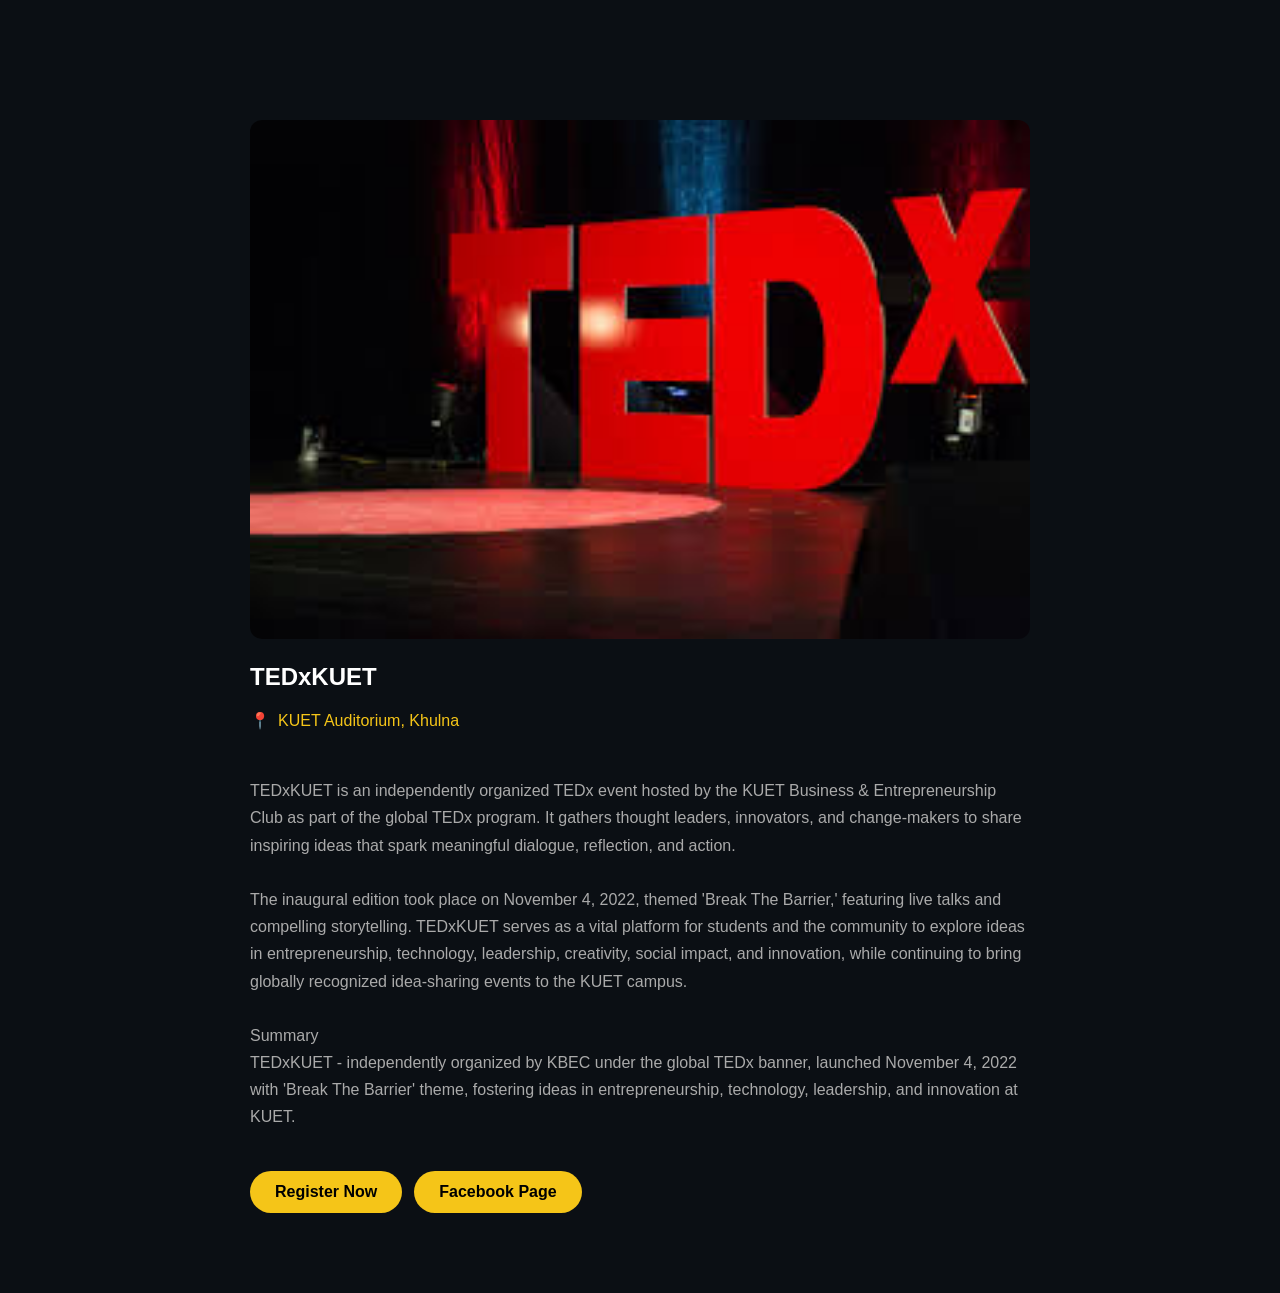
==== event-details.html @ 9ed382f7 "added project's events section" ====
<!DOCTYPE html>
<html lang="en">
<head>
<meta charset="UTF-8">
<meta name="viewport" content="width=device-width, initial-scale=1.0">
<title>Event Details</title>

<link rel="stylesheet" href="kbec.css">

<style>
.details{
    padding-top:120px;
    max-width:900px;
    margin:auto;
}

.details img{
    width:100%;
    border-radius:12px;
    margin-bottom:20px;
}

.details h1{
    margin-bottom:20px;
}

.details p{
    color:#aaa;
    line-height:1.7;
    white-space: pre-line;
}

.event-links{
    display:flex;
    gap:12px;
    flex-wrap:wrap;
    margin-top:20px;
}
</style>
</head>

<body>

<section class="details">
    <img id="eventImage">
    <h1 id="eventTitle"></h1>
    <div class="event-location">
        📍 <span id="eventLocation"></span>
    </div>
    <p id="eventDesc"></p>
    <div class="event-links">
        <a id="registerBtn" target="_blank" rel="noopener noreferrer" class="register-btn">
            Register Now
        </a>
        <a id="facebookBtn" target="_blank" rel="noopener noreferrer" class="register-btn" hidden>
            Facebook Page
        </a>
    </div>
</section>

<script src="event-details.js"></script>

</body>
</html>
---- kbec.css ----
*{
    margin:0;
    padding:0;
    box-sizing:border-box;
    font-family: Arial, sans-serif;
}

body{
    background:#0b0f14;
    color:white;
}

.sr-only{
    position:absolute;
    width:1px;
    height:1px;
    padding:0;
    margin:-1px;
    overflow:hidden;
    clip:rect(0, 0, 0, 0);
    white-space:nowrap;
    border:0;
}

/* NAVBAR */
.navbar{
    position:fixed;
    top:0;
    width:100%;
    display:flex;
    justify-content:space-between;
    align-items:center;
    padding:15px 50px;
    background:rgba(0,0,0,0.7);
    backdrop-filter: blur(10px);
    z-index:1000;
    isolation:isolate;
}

.nav-left{
    display:flex;
    align-items:center;
    gap:10px;
}

.nav-right{
    display:flex;
    align-items:center;
}

.profile-btn{
    width:42px;
    height:42px;
    border-radius:12px;
    background:#111;
    border:1px solid #f5c51844;
    color:white;
    display:inline-flex;
    align-items:center;
    justify-content:center;
    cursor:pointer;
    transition: transform 0.15s ease, border-color 0.15s ease, background 0.15s ease;
}

.profile-btn:hover{
    transform: translateY(-1px);
    border-color:#f5c518;
}

.profile-btn:active{
    transform: translateY(0);
}

.profile-icon{
    width:22px;
    height:22px;
    fill: currentColor;
}

.profile-menu{
    position:absolute;
    top:calc(100% + 10px);
    right:50px;
    width:220px;
    padding:12px;
    border-radius:14px;
    background:rgba(17,17,17,0.92);
    backdrop-filter: blur(12px);
    border:1px solid #f5c51844;
    box-shadow:0 18px 40px rgba(0,0,0,0.55);
    z-index:1001;
}

.profile-menu-title{
    font-size:12px;
    color:#aaa;
    letter-spacing:0.6px;
    text-transform:uppercase;
    margin-bottom:10px;
}

.profile-menu-item{
    width:100%;
    text-align:left;
    padding:10px 12px;
    border-radius:12px;
    border:1px solid transparent;
    background:transparent;
    color:white;
    cursor:pointer;
    transition: background 0.15s ease, border-color 0.15s ease;
}

.profile-menu-item:hover{
    background:#111;
    border-color:#f5c51844;
}

.nav-left img{
    width:40px;
}

.nav-left h2{
    font-size:18px;
}

.nav-links a{
    margin:0 15px;
    text-decoration:none;
    color:white;
    transition:0.3s;
}

.nav-links a:hover{
    color:#f5c518;
}


.hero{
    height:100vh;
    display:flex;
    align-items:center;
    justify-content:space-between;
    padding:0 60px;
    background: radial-gradient(circle at right, #f5c51833, transparent 40%);
    gap:40px;
}

.hero-text{
    max-width:600px;
}

.hero-media{
    flex:1;
    display:flex;
    justify-content:flex-end;
    align-items:center;
}

.hero-logo{
    width:min(380px, 40vw);
    height:auto;
    animation:heroLogoFloat 3.5s ease-in-out infinite;
    filter: drop-shadow(0 0 18px #f5c51844);
    will-change: transform;
}

@keyframes heroLogoFloat{
    0%,100%{ transform: translateY(0) scale(1); }
    50%{ transform: translateY(-14px) scale(1.03); }
}

.hero-text h1{
    font-size:80px;
    letter-spacing:5px;
}

.hero-text p{
    margin-top:20px;
    color:#aaa;
    line-height:1.6;
}

.hero-buttons{
    margin-top:30px;
}

.btn{
    padding:12px 25px;
    border:none;
    border-radius:30px;
    margin-right:15px;
    cursor:pointer;
}

.btn-primary{
    background:#f5c518;
    color:black;
}

.btn-outline{
    border:1px solid white;
    background:transparent;
    color:white;
}

@media (max-width: 900px){
    .hero{
        flex-direction:column;
        justify-content:center;
        text-align:center;
        padding:0 25px;
    }

    .hero-media{
        justify-content:center;
        width:100%;
        margin-top:30px;
    }

    .hero-text h1{
        font-size:60px;
    }
}

/* SECTION */
section{
    padding:80px 60px;
}

/* EVENTS */
.events h2{
    margin-bottom:30px;
}

.event-cards{
    display:flex;
    gap:20px;
    flex-wrap:wrap;
}

.card{
    background:#111;
    padding:20px;
    border-radius:10px;
    flex:1;
    min-width:250px;
    transition:0.3s;
}

.card:hover{
    transform:translateY(-10px);
    box-shadow:0 0 15px #f5c51844;
}

/* SPONSORS */
.sponsors{
    text-align:center;
}

.sponsor-logos{
    margin-top:30px;
    display:flex;
    justify-content:center;
    gap:40px;
    flex-wrap:wrap;
}

.sponsor-logos div{
    width:120px;
    height:80px;
    background:#111;
    display:flex;
    align-items:center;
    justify-content:center;
    border-radius:10px;
}

/* FOOTER */
.footer{
    background:#05080c;
    padding:60px;
}

.footer-container{
    display:flex;
    justify-content:space-between;
    flex-wrap:wrap;
    gap:40px;
}

.footer-left{
    max-width:400px;
}

.footer-left img{
    width:50px;
    margin-bottom:10px;
}

.footer-contact p{
    margin:10px 0;
    color:#aaa;
}

.footer-social{
    display:flex;
    gap:15px;
    margin-top:20px;
}

.footer-social div{
    width:40px;
    height:40px;
    background:#111;
    display:flex;
    align-items:center;
    justify-content:center;
    border-radius:10px;
    cursor:pointer;
}

.dev-title{
    margin-top:30px;
}

.dev{
    color:#aaa;
}

.footer-bottom{
    text-align:center;
    margin-top:40px;
    color:#666;
}

/* RESPONSIVE */
@media(max-width:768px){

    .hero{
        flex-direction:column;
        text-align:center;
        padding-top:100px;
    }

    .hero-text h1{
        font-size:50px;
    }

    .navbar{
        flex-direction:column;
        gap:10px;
    }

    .profile-menu{
        right:25px;
    }
}

.event-location{
    margin: 10px 0 20px;
    color: #f5c518;
    font-weight: 500;
    display: flex;
    align-items: center;
    gap: 8px;
}

.register-btn{
    display: inline-block;
    margin-top: 20px;
    padding: 12px 25px;
    background: #f5c518;
    color: black;
    border-radius: 30px;
    text-decoration: none;
    font-weight: bold;
    transition: 0.3s;
}

.register-btn:hover{
    transform: translateY(-3px);
    box-shadow: 0 0 15px #f5c51855;
}
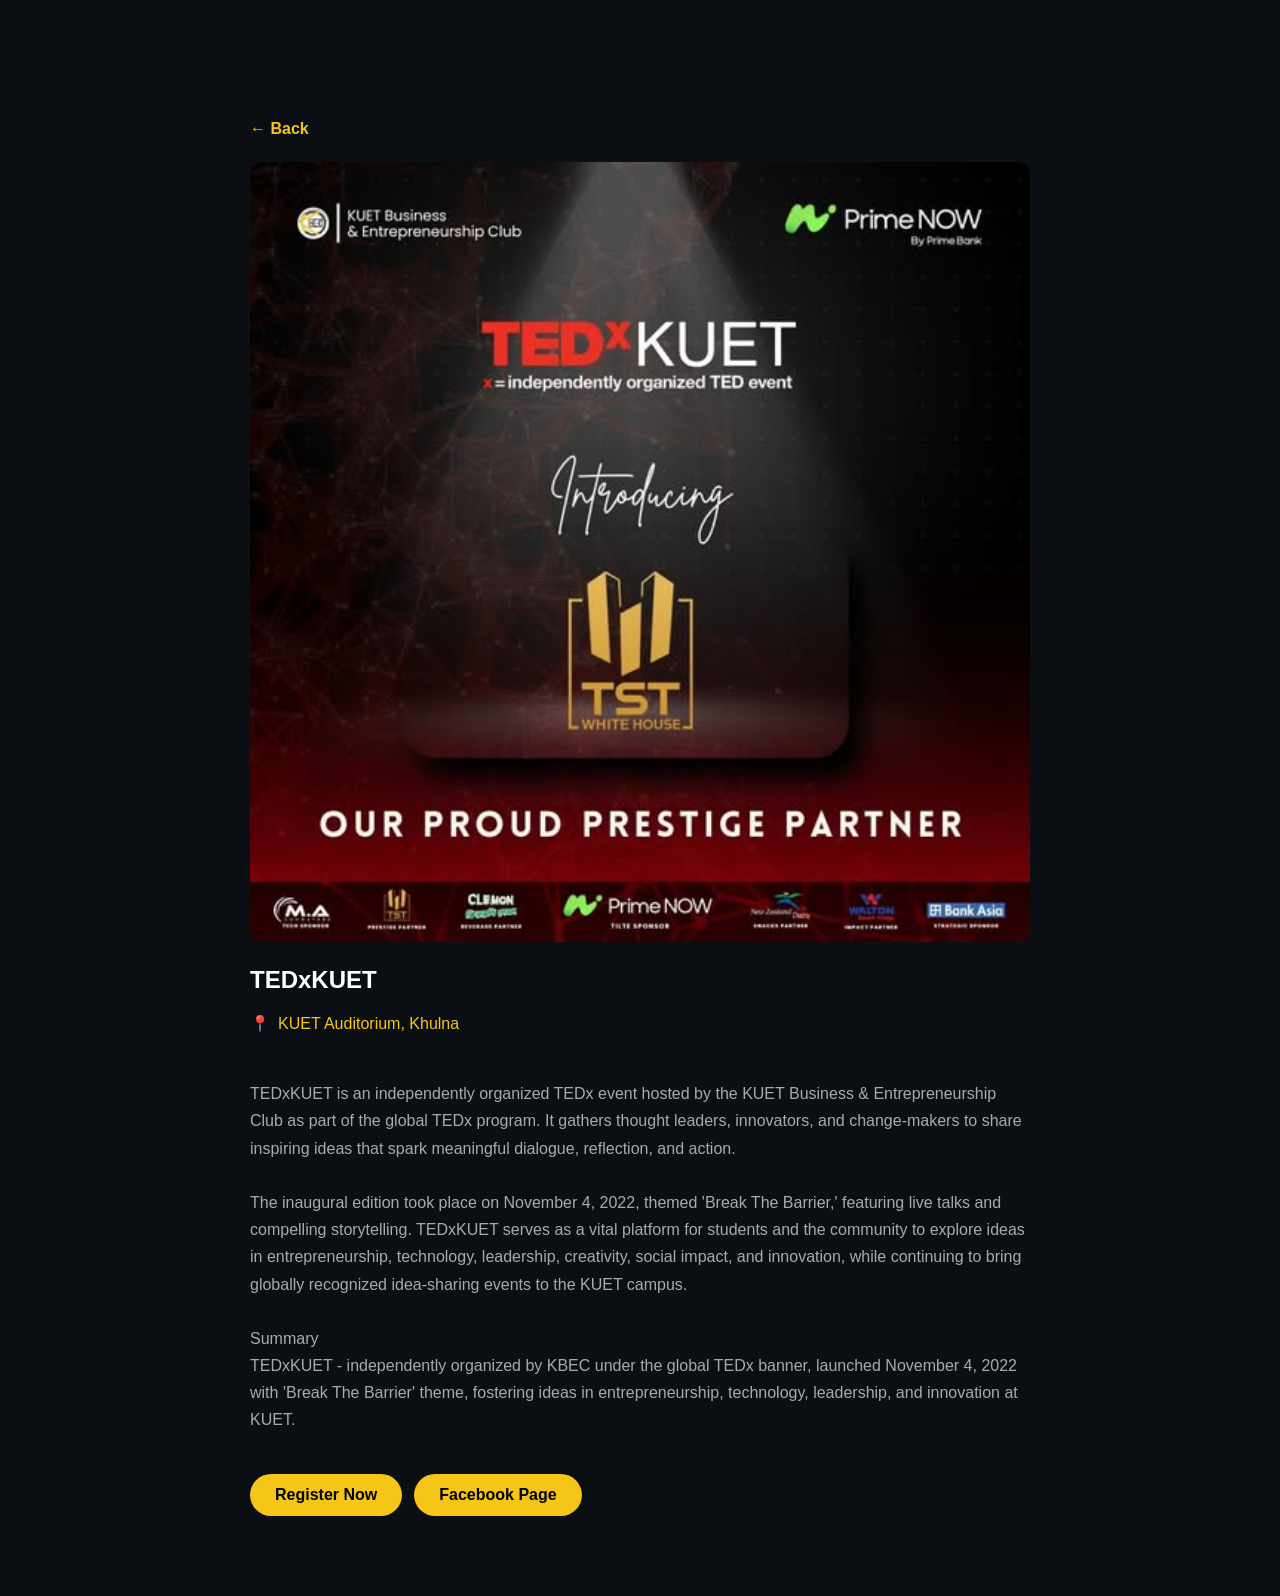
==== commit ee5ef37d: "Updated Events Section and homepage files" ====
--- a/event-details.html
+++ b/event-details.html
@@ -12,6 +12,10 @@
     padding-top:120px;
     max-width:900px;
     margin:auto;
+}
+
+.details-header{
+    margin-bottom:24px;
 }
 
 .details img{
@@ -42,6 +46,10 @@
 <body>
 
 <section class="details">
+    <div class="details-header">
+        <a href="kbec.html" class="back-home-btn">← Back</a>
+    </div>
+
     <img id="eventImage">
     <h1 id="eventTitle"></h1>
     <div class="event-location">
--- a/kbec.css
+++ b/kbec.css
@@ -193,18 +193,323 @@
     cursor:pointer;
 }
 
+.hero-buttons a.btn{
+    display:inline-flex;
+    align-items:center;
+    justify-content:center;
+    text-decoration:none;
+}
+
 .btn-primary{
     background:#f5c518;
     color:black;
 }
 
-.btn-outline{
-    border:1px solid white;
-    background:transparent;
+.hero-buttons .btn-primary:hover,
+.hero-buttons .btn-outline:hover{
+    transform: translateY(-2px);
+}
+
+.back-home-btn{
+    display:inline-flex;
+    align-items:center;
+    gap:6px;
+    color:#f5c518;
+    text-decoration:none;
+    font-weight:600;
+    font-size:16px;
+    transition: opacity 0.2s ease;
+}
+
+.back-home-btn:hover{
+    opacity:0.8;
+}
+
+.what-next{
+    padding-top:24px;
+    padding-bottom:24px;
+    background: linear-gradient(180deg, rgba(245,197,24,0.05), rgba(255,255,255,0.01));
+    overflow:hidden;
+}
+
+.what-next .section-heading{
+    max-width:900px;
+    margin-bottom:24px;
+    text-align:center;
+}
+
+.what-next .section-heading h2{
+    font-size:clamp(54px, 7vw, 96px);
+    line-height:1;
+    margin-bottom:0;
+    color:#fff;
+    letter-spacing:1px;
+}
+
+.what-next-marquee{
+    margin-top:10px;
+    overflow:hidden;
+    width:100%;
+}
+
+.what-next-track{
+    display:flex;
+    align-items:center;
+    gap:22px;
+    width:max-content;
+    padding:14px 0;
+    animation: whatNextMarquee 22s linear infinite;
+    will-change:transform;
+}
+
+.what-next-item{
+    padding:14px 22px;
+    border-radius:999px;
+    background:rgba(17,17,17,0.92);
+    border:1px solid rgba(245,197,24,0.2);
+    color:#fff;
+    letter-spacing:1px;
+    font-size:15px;
+    font-weight:700;
+    text-transform:uppercase;
+    white-space:nowrap;
+    box-shadow:0 16px 30px rgba(0,0,0,0.25);
+}
+
+.what-next-divider{
+    color:#f5c518;
+    font-size:28px;
+    font-weight:700;
+    line-height:1;
+}
+
+@keyframes whatNextMarquee{
+    from{ transform: translateX(0); }
+    to{ transform: translateX(-50%); }
+}
+
+.what-next{
+    position:relative;
+    overflow:hidden;
+    background:
+        radial-gradient(circle at top left, rgba(245,197,24,0.18), transparent 32%),
+        radial-gradient(circle at bottom right, rgba(255,255,255,0.06), transparent 28%),
+        #0b0f14;
+}
+
+.what-next::before{
+    content:"";
+    position:absolute;
+    inset:0;
+    background-image: linear-gradient(rgba(255,255,255,0.03) 1px, transparent 1px), linear-gradient(90deg, rgba(255,255,255,0.03) 1px, transparent 1px);
+    background-size: 48px 48px;
+    opacity:0.25;
+    pointer-events:none;
+}
+
+.what-next > *{
+    position:relative;
+    z-index:1;
+}
+
+.section-heading{
+    max-width:760px;
+    margin:0 auto 40px;
+    text-align:center;
+}
+
+.eyebrow{
+    display:inline-block;
+    margin-bottom:14px;
+    padding:8px 14px;
+    border-radius:999px;
+    background:rgba(245,197,24,0.12);
+    border:1px solid rgba(245,197,24,0.35);
+    color:#f5c518;
+    font-size:12px;
+    letter-spacing:1.4px;
+    text-transform:uppercase;
+}
+
+.section-heading h2{
+    font-size:clamp(34px, 4vw, 58px);
+    margin-bottom:14px;
+}
+
+.section-heading p{
+    color:#b4b9c2;
+    line-height:1.7;
+}
+
+.what-next-layout{
+    display:grid;
+    grid-template-columns: 1.1fr 0.9fr;
+    gap:24px;
+    align-items:stretch;
+}
+
+.what-next-panel,
+.what-next-card,
+.card-link{
+    position:relative;
+    background: linear-gradient(180deg, rgba(17,17,17,0.96), rgba(10,12,16,0.96));
+    border:1px solid rgba(245,197,24,0.16);
+    box-shadow:0 24px 60px rgba(0,0,0,0.28);
+}
+
+.what-next-panel{
+    border-radius:28px;
+    padding:34px;
+    min-height:100%;
+    overflow:hidden;
+}
+
+.panel-label{
+    display:inline-flex;
+    padding:8px 12px;
+    border-radius:999px;
+    background:rgba(255,255,255,0.05);
+    color:#d7dbe2;
+    font-size:12px;
+    letter-spacing:1px;
+    text-transform:uppercase;
+}
+
+.panel-glow{
+    position:absolute;
+    inset:auto -80px -120px auto;
+    width:260px;
+    height:260px;
+    border-radius:50%;
+    background:radial-gradient(circle, rgba(245,197,24,0.28), transparent 68%);
+    filter: blur(4px);
+    pointer-events:none;
+}
+
+.what-next-panel h3{
+    margin:24px 0 14px;
+    font-size:32px;
+    line-height:1.1;
+}
+
+.what-next-panel p{
+    color:#aab0b9;
+    line-height:1.75;
+    max-width:540px;
+}
+
+.panel-tags{
+    display:flex;
+    flex-wrap:wrap;
+    gap:10px;
+    margin-top:26px;
+}
+
+.panel-tags span{
+    padding:10px 14px;
+    border-radius:999px;
+    background:rgba(245,197,24,0.08);
+    border:1px solid rgba(245,197,24,0.22);
+    color:#f8df8c;
+    font-size:13px;
+}
+
+.what-next-stack{
+    display:grid;
+    gap:18px;
+}
+
+.what-next-card{
+    border-radius:22px;
+    padding:24px;
+    transition: transform 0.3s ease, border-color 0.3s ease, box-shadow 0.3s ease;
+}
+
+.what-next-card:hover,
+.card-link:hover{
+    transform:translateY(-8px);
+    border-color:rgba(245,197,24,0.34);
+    box-shadow:0 26px 54px rgba(0,0,0,0.35);
+}
+
+.card-step{
+    display:inline-flex;
+    margin-bottom:16px;
+    color:#f5c518;
+    letter-spacing:2px;
+    font-size:12px;
+}
+
+.what-next-card h3,
+.card-link h3{
+    margin-bottom:10px;
+}
+
+.what-next-card p,
+.card-link p{
+    color:#aab0b9;
+    line-height:1.7;
+}
+
+.reveal-up{
+    opacity:0;
+    animation: fadeRise 0.9s ease forwards;
+}
+
+.delay-1{ animation-delay:0.12s; }
+.delay-2{ animation-delay:0.24s; }
+.delay-3{ animation-delay:0.36s; }
+.delay-4{ animation-delay:0.48s; }
+
+.events h2{
+    margin-bottom:30px;
+}
+
+.event-cards{
+    display:grid;
+    grid-template-columns: repeat(3, minmax(0, 1fr));
+    gap:20px;
     color:white;
 }
+.card-link{
+    display:block;
+    text-decoration:none;
+    color:white;
+    padding:24px;
+    border-radius:18px;
+    min-height:180px;
+}
+
+/* SECTION */
+section{
+    padding:80px 60px;
+}
+
+@keyframes fadeRise{
+    from{
+        opacity:0;
+        transform:translateY(22px);
+    }
+    to{
+        opacity:1;
+        transform:translateY(0);
+    }
+}
 
 @media (max-width: 900px){
+    .what-next-layout,
+    .event-cards{
+        grid-template-columns: 1fr;
+    }
+
+    .what-next-panel{
+        padding:26px;
+    }
+
+    .what-next-panel h3{
+        font-size:28px;
+    }
+
     .hero{
         flex-direction:column;
         justify-content:center;
@@ -223,34 +528,22 @@
     }
 }
 
-/* SECTION */
-section{
-    padding:80px 60px;
-}
-
-/* EVENTS */
-.events h2{
-    margin-bottom:30px;
-}
-
-.event-cards{
-    display:flex;
-    gap:20px;
-    flex-wrap:wrap;
-}
-
-.card{
-    background:#111;
-    padding:20px;
-    border-radius:10px;
-    flex:1;
-    min-width:250px;
-    transition:0.3s;
-}
-
-.card:hover{
-    transform:translateY(-10px);
-    box-shadow:0 0 15px #f5c51844;
+@media (max-width: 640px){
+    section{
+        padding:64px 20px;
+    }
+
+    .hero-buttons{
+        display:flex;
+        flex-direction:column;
+        gap:12px;
+        align-items:stretch;
+    }
+
+    .hero-buttons .btn{
+        margin-right:0;
+        width:100%;
+    }
 }
 
 /* SPONSORS */
@@ -264,6 +557,35 @@
     justify-content:center;
     gap:40px;
     flex-wrap:wrap;
+}
+
+.sponsor-marquee{
+    margin-top:30px;
+    overflow:hidden;
+    width:100%;
+}
+
+.sponsor-marquee .sponsor-logos{
+    margin-top:0;
+    justify-content:flex-start;
+    flex-wrap:nowrap;
+    width:max-content;
+    animation:sponsorMarquee 28s linear infinite;
+    will-change:transform;
+}
+
+@keyframes sponsorMarquee{
+    from{ transform: translateX(0); }
+    to{ transform: translateX(-50%); }
+}
+
+@media (prefers-reduced-motion: reduce){
+    .sponsor-marquee .sponsor-logos{
+        animation:none;
+        flex-wrap:wrap;
+        justify-content:center;
+        width:100%;
+    }
 }
 
 .sponsor-logos div{
@@ -276,6 +598,13 @@
     border-radius:10px;
 }
 
+.sponsor-logos div img{
+    max-width:100%;
+    max-height:100%;
+    object-fit:contain;
+    display:block;
+}
+
 /* FOOTER */
 .footer{
     background:#05080c;
@@ -309,7 +638,7 @@
     margin-top:20px;
 }
 
-.footer-social div{
+.footer-social a{
     width:40px;
     height:40px;
     background:#111;
@@ -318,6 +647,16 @@
     justify-content:center;
     border-radius:10px;
     cursor:pointer;
+    color:#fff;
+    text-decoration:none;
+    transition: transform 0.2s ease, background 0.2s ease, box-shadow 0.2s ease;
+}
+
+.footer-social a:hover{
+    transform: translateY(-2px);
+    background:#f5c518;
+    color:#000;
+    box-shadow:0 0 15px #f5c51855;
 }
 
 .dev-title{
@@ -332,29 +671,6 @@
     text-align:center;
     margin-top:40px;
     color:#666;
-}
-
-/* RESPONSIVE */
-@media(max-width:768px){
-
-    .hero{
-        flex-direction:column;
-        text-align:center;
-        padding-top:100px;
-    }
-
-    .hero-text h1{
-        font-size:50px;
-    }
-
-    .navbar{
-        flex-direction:column;
-        gap:10px;
-    }
-
-    .profile-menu{
-        right:25px;
-    }
 }
 
 .event-location{
